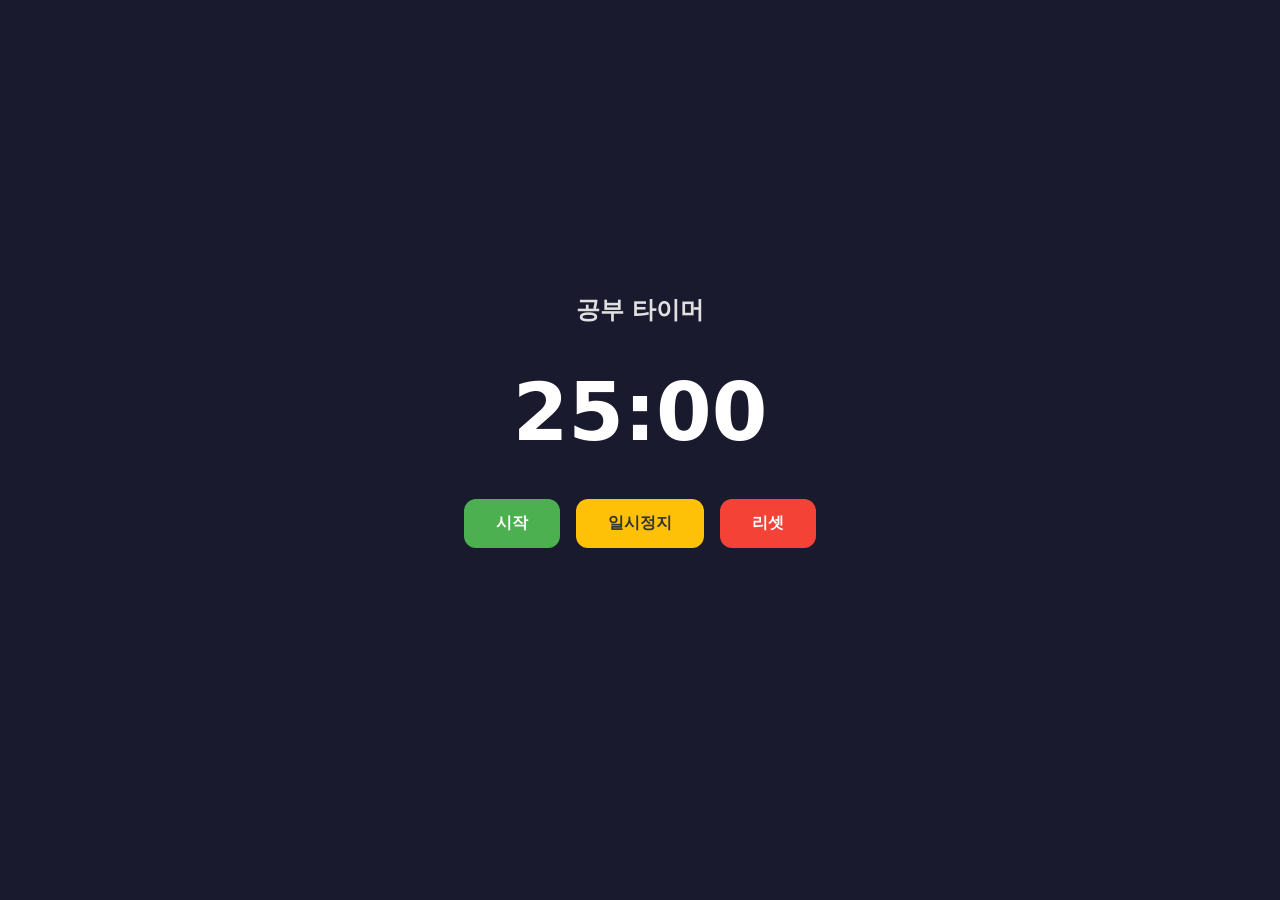
==== study-timer/templates/index.html @ f3a08856 "updated 문서,기초" ====
<!DOCTYPE html>
<html lang="ko">
<head>
<meta charset="UTF-8">
<meta name="viewport" content="width=device-width, initial-scale=1.0">
<title>공부 타이머</title>
<style>
* { margin: 0; padding: 0; box-sizing: border-box; }
body {
    font-family: system-ui, -apple-system, sans-serif;
    background: #1a1a2e;
    color: #ffffff;
    display: flex;
    justify-content: center;
    align-items: center;
    min-height: 100vh;
}
.container {
    text-align: center;
    padding: 40px;
}
h1 {
    font-size: 1.5rem;
    margin-bottom: 40px;
    color: #e0e0e0;
}
.timer-display {
    font-size: 80px;
    font-weight: 700;
    margin-bottom: 40px;
    font-variant-numeric: tabular-nums;
}
.buttons {
    display: flex;
    gap: 16px;
    justify-content: center;
}
.btn {
    padding: 14px 32px;
    border: none;
    border-radius: 12px;
    font-size: 1rem;
    font-weight: 600;
    cursor: pointer;
    transition: opacity 0.2s;
    color: #fff;
    font-family: inherit;
}
.btn:hover { opacity: 0.85; }
.btn-start { background: #4CAF50; }
.btn-pause { background: #FFC107; color: #333; }
.btn-reset { background: #f44336; }
.message {
    margin-top: 30px;
    font-size: 1.2rem;
    min-height: 1.5em;
    color: #FFC107;
}
</style>
</head>
<body>

<div class="container">
    <h1>공부 타이머</h1>
    <div class="timer-display" id="timer">25:00</div>
    <div class="buttons">
        <button class="btn btn-start" id="startBtn" onclick="startTimer()">시작</button>
        <button class="btn btn-pause" id="pauseBtn" onclick="pauseTimer()">일시정지</button>
        <button class="btn btn-reset" onclick="resetTimer()">리셋</button>
    </div>
    <div class="message" id="message"></div>
</div>

<script>
let totalSeconds = 25 * 60;
let remainingSeconds = totalSeconds;
let interval = null;
let running = false;

function updateDisplay() {
    const min = Math.floor(remainingSeconds / 60);
    const sec = remainingSeconds % 60;
    document.getElementById('timer').textContent =
        String(min).padStart(2, '0') + ':' + String(sec).padStart(2, '0');
}

function startTimer() {
    if (running) return;
    running = true;
    document.getElementById('message').textContent = '';
    interval = setInterval(() => {
        remainingSeconds--;
        updateDisplay();
        if (remainingSeconds <= 0) {
            clearInterval(interval);
            running = false;
            document.getElementById('message').textContent = '수고했어! 쉬는 시간!';
        }
    }, 1000);
}

function pauseTimer() {
    clearInterval(interval);
    running = false;
}

function resetTimer() {
    clearInterval(interval);
    running = false;
    remainingSeconds = totalSeconds;
    updateDisplay();
    document.getElementById('message').textContent = '';
}
</script>

</body>
</html>
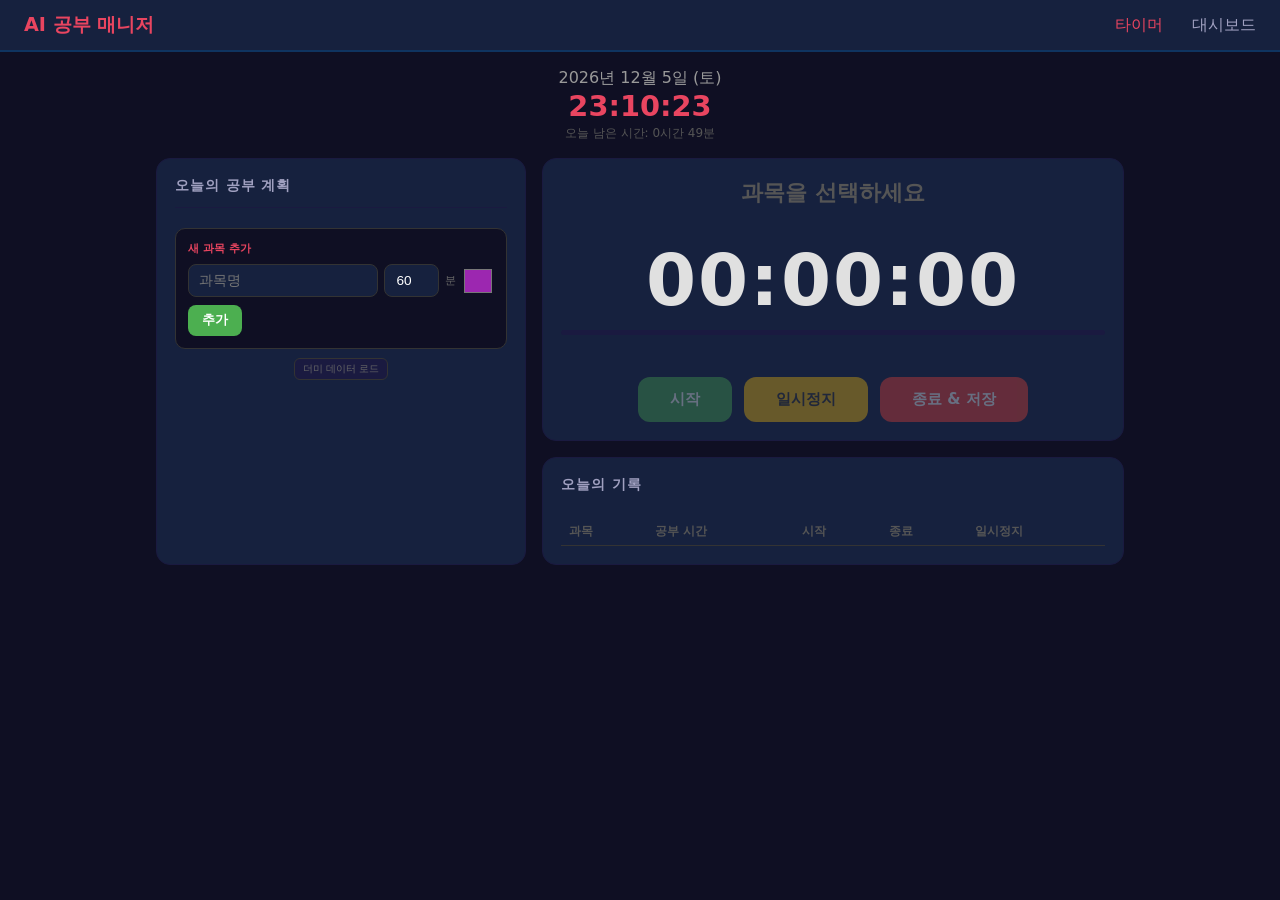
==== commit 15294e08: "updated UI-기초" ====
--- a/study-timer/templates/index.html
+++ b/study-timer/templates/index.html
@@ -3,115 +3,765 @@
 <head>
 <meta charset="UTF-8">
 <meta name="viewport" content="width=device-width, initial-scale=1.0">
-<title>공부 타이머</title>
+<title>AI 공부 매니저 - 타이머</title>
 <style>
 * { margin: 0; padding: 0; box-sizing: border-box; }
 body {
-    font-family: system-ui, -apple-system, sans-serif;
-    background: #1a1a2e;
-    color: #ffffff;
-    display: flex;
-    justify-content: center;
-    align-items: center;
+    font-family: 'Segoe UI', system-ui, -apple-system, sans-serif;
+    background: #0f0f23;
+    color: #e0e0e0;
     min-height: 100vh;
 }
-.container {
-    text-align: center;
-    padding: 40px;
-}
-h1 {
-    font-size: 1.5rem;
-    margin-bottom: 40px;
-    color: #e0e0e0;
-}
+nav {
+    background: #16213e;
+    padding: 12px 24px;
+    display: flex; justify-content: space-between; align-items: center;
+    border-bottom: 2px solid #0f3460;
+}
+nav .logo { font-size: 1.2rem; font-weight: 700; color: #e94560; }
+nav .nav-links a {
+    color: #a0a0c0; text-decoration: none; margin-left: 24px;
+    font-weight: 500; transition: color 0.2s;
+}
+nav .nav-links a:hover, nav .nav-links a.active { color: #e94560; }
+
+.datetime-header {
+    text-align: center; padding: 16px 16px 4px;
+    max-width: 1000px; margin: 0 auto;
+}
+.datetime-header .date { font-size: 1rem; color: #999; }
+.datetime-header .time {
+    font-size: 1.8rem; font-weight: 700; color: #e94560;
+    font-variant-numeric: tabular-nums;
+}
+.datetime-header .remaining { font-size: 0.75rem; color: #555; margin-top: 2px; }
+
+.main {
+    max-width: 1000px; margin: 0 auto;
+    padding: 12px 16px 24px;
+    display: grid;
+    grid-template-columns: 370px 1fr;
+    gap: 16px;
+}
+@media (max-width: 780px) { .main { grid-template-columns: 1fr; } }
+
+.card {
+    background: #16213e; border-radius: 14px;
+    padding: 18px; border: 1px solid #1a1a40;
+}
+.card-header {
+    display: flex; align-items: center; justify-content: space-between;
+    margin-bottom: 12px;
+}
+.card-header h2 {
+    font-size: 0.85rem; color: #a0a0c0;
+    text-transform: uppercase; letter-spacing: 1px;
+}
+.card-header .info {
+    font-size: 0.7rem; color: #666;
+}
+
+/* ── 과목 리스트 ── */
+.plan-list { list-style: none; }
+.plan-item {
+    display: flex; align-items: center; gap: 8px;
+    padding: 10px 12px; margin-bottom: 4px;
+    border-radius: 10px; border: 2px solid transparent;
+    cursor: pointer; transition: all 0.15s;
+}
+.plan-item:hover { background: #1a1a40; }
+.plan-item.selected { border-color: #e94560; background: #1e1535; }
+.plan-item.dragging { opacity: 0.3; }
+.plan-item.drag-over { border-color: #4CAF50; }
+
+.drag-handle {
+    cursor: grab; color: #444; font-size: 0.85rem;
+    user-select: none; flex-shrink: 0;
+}
+.drag-handle:active { cursor: grabbing; }
+.plan-num {
+    font-size: 0.7rem; color: #e94560; font-weight: 700;
+    width: 18px; text-align: center; flex-shrink: 0;
+}
+.plan-dot {
+    width: 10px; height: 10px; border-radius: 50%; flex-shrink: 0;
+}
+.plan-name {
+    flex: 1; font-weight: 500; font-size: 0.95rem;
+    overflow: hidden; text-overflow: ellipsis; white-space: nowrap;
+}
+.plan-minutes {
+    font-size: 0.7rem; color: #888;
+    background: #0f0f23; padding: 2px 7px; border-radius: 6px; flex-shrink: 0;
+}
+.plan-time-range {
+    font-size: 0.65rem; color: #666; flex-shrink: 0;
+    min-width: 80px; text-align: right;
+}
+.plan-time-range .end { color: #e94560; font-weight: 600; }
+.plan-del {
+    background: none; border: none; color: #f44336; cursor: pointer;
+    font-size: 0.9rem; opacity: 0; transition: opacity 0.15s;
+    flex-shrink: 0; padding: 0 2px;
+}
+.plan-item:hover .plan-del { opacity: 0.5; }
+.plan-del:hover { opacity: 1 !important; }
+
+.plan-total {
+    text-align: center; margin-top: 8px; padding-top: 8px;
+    border-top: 1px solid #1a1a40;
+    font-size: 0.75rem; color: #666;
+}
+.plan-total strong { color: #e94560; }
+
+/* ── 입력 폼 (추가 or 편집) ── */
+.input-form {
+    margin-top: 12px; padding: 12px;
+    background: #0f0f23; border-radius: 10px;
+    border: 1px solid #333;
+}
+.input-form .form-label {
+    font-size: 0.7rem; color: #e94560; margin-bottom: 8px;
+    font-weight: 600; text-transform: uppercase;
+}
+.input-form .form-row {
+    display: flex; gap: 6px; align-items: center;
+}
+.input-form input[type="text"] {
+    flex: 1; min-width: 70px;
+    padding: 8px 10px; border-radius: 8px;
+    border: 1px solid #333; background: #16213e; color: #fff;
+    font-size: 0.85rem;
+}
+.input-form input[type="number"] {
+    width: 55px; padding: 8px 6px; border-radius: 8px;
+    border: 1px solid #333; background: #16213e; color: #fff;
+    font-size: 0.85rem; text-align: center;
+}
+.input-form .unit { font-size: 0.7rem; color: #666; }
+.input-form input[type="color"] {
+    width: 32px; height: 32px; border: none; border-radius: 6px;
+    cursor: pointer; background: none;
+}
+.input-form .form-btns {
+    display: flex; gap: 4px; margin-top: 8px;
+}
+.input-form button {
+    padding: 7px 14px; border-radius: 8px; border: none;
+    font-weight: 600; cursor: pointer; font-size: 0.8rem; color: #fff;
+}
+.input-form .primary-btn { background: #4CAF50; }
+.input-form .secondary-btn { background: #555; }
+.input-form .danger-btn { background: #f44336; }
+
+.warning-msg {
+    font-size: 0.72rem; color: #FFC107; margin-top: 6px;
+    line-height: 1.4; padding: 5px 8px;
+    background: #2a2200; border-radius: 6px; border: 1px solid #5a4400;
+}
+
+/* ── 타이머 ── */
+.timer-section { text-align: center; }
+.selected-subject {
+    font-size: 1.4rem; font-weight: 700; min-height: 1.6em;
+}
+.timer-schedule { font-size: 0.8rem; color: #888; margin-bottom: 10px; min-height: 1.2em; }
 .timer-display {
-    font-size: 80px;
-    font-weight: 700;
-    margin-bottom: 40px;
+    font-size: 4.5rem; font-weight: 700;
     font-variant-numeric: tabular-nums;
-}
-.buttons {
-    display: flex;
-    gap: 16px;
-    justify-content: center;
-}
+    margin: 8px 0; letter-spacing: 2px;
+}
+.timer-progress {
+    width: 100%; height: 5px; background: #1a1a40;
+    border-radius: 3px; margin-bottom: 10px; overflow: hidden;
+}
+.timer-progress .bar {
+    height: 100%; background: #4CAF50; border-radius: 3px;
+    transition: width 1s linear; width: 0%;
+}
+.timer-progress .bar.over { background: #f44336; }
+.timer-sub { font-size: 0.8rem; color: #888; margin-bottom: 16px; min-height: 1.2em; }
+.timer-buttons { display: flex; gap: 12px; justify-content: center; }
 .btn {
-    padding: 14px 32px;
-    border: none;
-    border-radius: 12px;
-    font-size: 1rem;
-    font-weight: 600;
-    cursor: pointer;
-    transition: opacity 0.2s;
-    color: #fff;
-    font-family: inherit;
+    padding: 12px 32px; border: none; border-radius: 12px;
+    font-size: 0.95rem; font-weight: 600; cursor: pointer;
+    transition: opacity 0.2s, transform 0.1s;
+    color: #fff; font-family: inherit;
 }
 .btn:hover { opacity: 0.85; }
+.btn:active { transform: scale(0.97); }
 .btn-start { background: #4CAF50; }
 .btn-pause { background: #FFC107; color: #333; }
-.btn-reset { background: #f44336; }
-.message {
-    margin-top: 30px;
-    font-size: 1.2rem;
-    min-height: 1.5em;
-    color: #FFC107;
-}
+.btn-stop { background: #f44336; }
+.btn:disabled { opacity: 0.35; cursor: not-allowed; }
+
+.comment-box {
+    margin-top: 16px; padding: 12px; border-radius: 10px;
+    background: #1a1a40; text-align: left; line-height: 1.5;
+    display: none;
+}
+.comment-box .label { font-size: 0.7rem; color: #e94560; margin-bottom: 4px; }
+.comment-box .text { color: #ccc; font-size: 0.82rem; }
+
+/* ── 오늘 기록 ── */
+.today-log { margin-top: 16px; }
+.today-summary {
+    display: flex; gap: 20px; justify-content: center; margin-bottom: 12px;
+}
+.today-summary .stat { text-align: center; }
+.today-summary .stat .val { font-size: 1.2rem; font-weight: 700; color: #e94560; }
+.today-summary .stat .lbl { font-size: 0.6rem; color: #888; }
+.today-log table { width: 100%; border-collapse: collapse; font-size: 0.75rem; }
+.today-log th { text-align: left; padding: 5px 8px; color: #555; border-bottom: 1px solid #333; }
+.today-log td { padding: 5px 8px; border-bottom: 1px solid #1a1a40; }
+.today-log .empty { color: #444; text-align: center; padding: 14px; }
+.subj-dot {
+    display: inline-block; width: 7px; height: 7px;
+    border-radius: 50%; margin-right: 5px; vertical-align: middle;
+}
+
+.debug-bar { text-align: center; margin-top: 8px; }
+.debug-bar button {
+    font-size: 0.65rem; padding: 3px 8px; border-radius: 6px;
+    border: 1px solid #333; background: #1a1a40; color: #666; cursor: pointer;
+}
+.debug-bar button:hover { color: #e94560; border-color: #e94560; }
+
+.desel-btn {
+    font-size: 0.65rem; padding: 3px 8px; border-radius: 6px;
+    border: 1px solid #e94560; background: none; color: #e94560;
+    cursor: pointer; white-space: nowrap;
+}
+.desel-btn:hover { background: #e94560; color: #fff; }
 </style>
 </head>
 <body>
 
-<div class="container">
-    <h1>공부 타이머</h1>
-    <div class="timer-display" id="timer">25:00</div>
-    <div class="buttons">
-        <button class="btn btn-start" id="startBtn" onclick="startTimer()">시작</button>
-        <button class="btn btn-pause" id="pauseBtn" onclick="pauseTimer()">일시정지</button>
-        <button class="btn btn-reset" onclick="resetTimer()">리셋</button>
+<nav>
+    <div class="logo">AI 공부 매니저</div>
+    <div class="nav-links">
+        <a href="/" class="active">타이머</a>
+        <a href="/dashboard">대시보드</a>
     </div>
-    <div class="message" id="message"></div>
+</nav>
+
+<div class="datetime-header">
+    <div class="date" id="curDate"></div>
+    <div class="time" id="curTime"></div>
+    <div class="remaining" id="curRemain"></div>
 </div>
 
+<div class="main">
+    <!-- 왼쪽: 공부 계획 -->
+    <div class="card">
+        <div class="card-header">
+            <h2>오늘의 공부 계획</h2>
+            <div style="display:flex;gap:6px;align-items:center">
+                <button class="desel-btn" id="deselBtn" onclick="event.stopPropagation();deselect()" style="display:none">선택 해제</button>
+                <span class="info" id="planInfo"></span>
+            </div>
+        </div>
+
+        <ul class="plan-list" id="planList"></ul>
+        <div class="plan-total" id="planTotal"></div>
+
+        <!-- 추가 / 편집 폼 (하나만 보임) -->
+        <div class="input-form" id="inputForm">
+            <div class="form-label" id="formLabel">새 과목 추가</div>
+            <div class="form-row">
+                <input type="text" id="fName" placeholder="과목명">
+                <input type="number" id="fGoal" value="60" min="10" max="480">
+                <span class="unit">분</span>
+                <input type="color" id="fColor" value="#9C27B0">
+            </div>
+            <div class="form-btns" id="formBtns">
+                <button class="primary-btn" id="formAction" onclick="doFormAction()">추가</button>
+            </div>
+            <div class="warning-msg" id="formWarning" style="display:none"></div>
+        </div>
+
+        <div class="debug-bar">
+            <button onclick="loadDummy()">더미 데이터 로드</button>
+        </div>
+    </div>
+
+    <!-- 오른쪽: 타이머 + 기록 -->
+    <div>
+        <div class="card timer-section">
+            <div class="selected-subject" id="selSubject" style="color:#555">과목을 선택하세요</div>
+            <div class="timer-schedule" id="timerSchedule"></div>
+            <div class="timer-display" id="timerDisplay">00:00:00</div>
+            <div class="timer-progress"><div class="bar" id="progressBar"></div></div>
+            <div class="timer-sub" id="timerSub"></div>
+            <div class="timer-buttons">
+                <button class="btn btn-start" id="startBtn" onclick="startTimer()" disabled>시작</button>
+                <button class="btn btn-pause" id="pauseBtn" onclick="pauseTimer()" disabled>일시정지</button>
+                <button class="btn btn-stop" id="stopBtn" onclick="stopTimer()" disabled>종료 & 저장</button>
+            </div>
+            <div class="comment-box" id="commentBox">
+                <div class="label">AI 코멘트</div>
+                <div class="text" id="commentText"></div>
+            </div>
+        </div>
+
+        <div class="card today-log">
+            <div class="card-header"><h2>오늘의 기록</h2></div>
+            <div class="today-summary" id="todaySummary"></div>
+            <table>
+                <thead><tr><th>과목</th><th>공부 시간</th><th>시작</th><th>종료</th><th>일시정지</th></tr></thead>
+                <tbody id="todayBody"></tbody>
+            </table>
+        </div>
+    </div>
+</div>
+
 <script>
-let totalSeconds = 25 * 60;
-let remainingSeconds = totalSeconds;
-let interval = null;
+let subjects = [];
+let selected = null;  // selected subject name
+let formMode = 'add'; // 'add' or 'edit'
+let timerInterval = null;
 let running = false;
-
-function updateDisplay() {
-    const min = Math.floor(remainingSeconds / 60);
-    const sec = remainingSeconds % 60;
-    document.getElementById('timer').textContent =
-        String(min).padStart(2, '0') + ':' + String(sec).padStart(2, '0');
+let elapsed = 0;
+let pauseCount = 0;
+let pauseSec = 0;
+let pauseStart = null;
+let startTime = null;
+let dragSrc = null;
+
+// ── 시계 ──
+function tickClock() {
+    const now = new Date();
+    const days = ['일','월','화','수','목','금','토'];
+    document.getElementById('curDate').textContent =
+        `${now.getFullYear()}년 ${now.getMonth()+1}월 ${now.getDate()}일 (${days[now.getDay()]})`;
+    document.getElementById('curTime').textContent =
+        now.toLocaleTimeString('ko-KR',{hour:'2-digit',minute:'2-digit',second:'2-digit',hour12:false});
+    const mid = new Date(now); mid.setHours(24,0,0,0);
+    const rm = Math.floor((mid-now)/60000);
+    document.getElementById('curRemain').textContent =
+        `오늘 남은 시간: ${Math.floor(rm/60)}시간 ${rm%60}분`;
+}
+tickClock(); setInterval(tickClock, 1000);
+
+// ── 누적 시간 계산 ──
+function calcTimes() {
+    const now = new Date();
+    let cursor = now.getTime();
+    return subjects.map(s => {
+        const st = new Date(cursor);
+        cursor += s.goal_minutes * 60000;
+        const en = new Date(cursor);
+        const mid = new Date(now); mid.setHours(24,0,0,0);
+        return {
+            start: hm(st), end: hm(en),
+            overMidnight: cursor > mid.getTime()
+        };
+    });
+}
+function hm(d) { return d.getHours().toString().padStart(2,'0')+':'+d.getMinutes().toString().padStart(2,'0'); }
+function fmt(sec) {
+    return [Math.floor(sec/3600), Math.floor((sec%3600)/60), sec%60]
+        .map(v=>String(v).padStart(2,'0')).join(':');
+}
+
+// ── 과목 로드 ──
+async function load() {
+    const res = await fetch('/api/subjects');
+    subjects = await res.json();
+    render();
+}
+
+function getColor(name) { return subjects.find(x=>x.name===name)?.color || '#888'; }
+
+// ── 렌더 ──
+function render() {
+    const ul = document.getElementById('planList');
+    ul.innerHTML = '';
+    const times = calcTimes();
+    const total = subjects.reduce((a,s) => a+s.goal_minutes, 0);
+
+    document.getElementById('planInfo').textContent =
+        subjects.length > 0 ? `${subjects.length}과목` : '';
+    document.getElementById('deselBtn').style.display = selected ? 'inline-block' : 'none';
+
+    subjects.forEach((s, i) => {
+        const li = document.createElement('li');
+        li.className = 'plan-item' + (selected === s.name ? ' selected' : '');
+        li.draggable = true;
+        li.dataset.idx = i;
+        li.addEventListener('dragstart', onDS);
+        li.addEventListener('dragover', onDO);
+        li.addEventListener('dragleave', onDL);
+        li.addEventListener('drop', onDD);
+        li.addEventListener('dragend', onDE);
+
+        const t = times[i];
+        li.innerHTML = `
+            <span class="drag-handle" title="순서 변경">&#9776;</span>
+            <span class="plan-num">${i+1}</span>
+            <span class="plan-dot" style="background:${s.color}"></span>
+            <span class="plan-name">${s.name}</span>
+            <span class="plan-minutes">${s.goal_minutes}분</span>
+            <span class="plan-time-range">${t.start}~<span class="end">${t.overMidnight ? '초과' : t.end}</span></span>
+            <button class="plan-del" onclick="event.stopPropagation();delSub('${s.name}')" title="삭제">&times;</button>
+        `;
+        li.onclick = (e) => { e.stopPropagation(); selectSub(s.name); };
+        ul.appendChild(li);
+    });
+
+    if (subjects.length > 0) {
+        const last = times[times.length-1];
+        const h = Math.floor(total/60), m = total%60;
+        document.getElementById('planTotal').innerHTML =
+            `총 <strong>${h}시간${m>0?' '+m+'분':''}</strong> · 종료 <strong>${last.overMidnight?'자정 초과':last.end}</strong>`;
+    } else {
+        document.getElementById('planTotal').innerHTML = '';
+    }
+
+    updateForm();
+    updateTimer();
+}
+
+// ── 선택 ──
+function selectSub(name) {
+    if (running) return;
+    selected = (selected === name) ? null : name;
+    render();
+}
+
+function updateTimer() {
+    if (selected) {
+        const s = subjects.find(x=>x.name===selected);
+        const idx = subjects.indexOf(s);
+        const t = calcTimes()[idx];
+        document.getElementById('selSubject').textContent = selected;
+        document.getElementById('selSubject').style.color = s.color;
+        const goalH = Math.floor(s.goal_minutes/60);
+        const goalM = s.goal_minutes%60;
+        const goalStr = goalH > 0 ? `${goalH}시간${goalM>0?' '+goalM+'분':''}` : `${goalM}분`;
+        document.getElementById('timerSchedule').textContent =
+            `목표: ${goalStr} | 예상 종료: ~${t.overMidnight?'자정초과':t.end}`;
+        document.getElementById('timerSub').textContent = '시작 버튼을 눌러주세요';
+        document.getElementById('startBtn').disabled = false;
+    } else {
+        document.getElementById('selSubject').textContent = '과목을 선택하세요';
+        document.getElementById('selSubject').style.color = '#555';
+        document.getElementById('timerSchedule').textContent = '';
+        document.getElementById('timerSub').textContent = '';
+        document.getElementById('startBtn').disabled = true;
+    }
+}
+
+// ── 폼: 선택 없으면 추가, 선택 있으면 편집 ──
+function updateForm() {
+    const label = document.getElementById('formLabel');
+    const nameEl = document.getElementById('fName');
+    const goalEl = document.getElementById('fGoal');
+    const colorEl = document.getElementById('fColor');
+    const btns = document.getElementById('formBtns');
+    const warn = document.getElementById('formWarning');
+    warn.style.display = 'none';
+
+    if (selected) {
+        formMode = 'edit';
+        const s = subjects.find(x=>x.name===selected);
+        label.textContent = `"${s.name}" 수정`;
+        nameEl.value = s.name;
+        goalEl.value = s.goal_minutes;
+        colorEl.value = s.color;
+        btns.innerHTML = '';
+        checkGoal(s.goal_minutes);
+    } else {
+        formMode = 'add';
+        label.textContent = '새 과목 추가';
+        nameEl.value = '';
+        goalEl.value = '60';
+        colorEl.value = randomColor();
+        btns.innerHTML = `<button class="primary-btn" onclick="doFormAction()">추가</button>`;
+    }
+}
+
+function deselect() {
+    if (running) return;
+    selected = null;
+    render();
+    updateTimer();
+}
+
+function randomColor() {
+    const colors = ['#4CAF50','#2196F3','#FF9800','#9C27B0','#E91E63','#00BCD4','#FF5722','#8BC34A'];
+    return colors[Math.floor(Math.random()*colors.length)];
+}
+
+function checkGoal(val) {
+    const warn = document.getElementById('formWarning');
+    if (val < 60) {
+        warn.textContent = `⚠ ${val}분은 짧습니다. 최소 1시간(60분) 이상 공부해야 효과적입니다.`;
+        warn.style.display = 'block';
+    } else {
+        warn.style.display = 'none';
+    }
+}
+document.getElementById('fGoal').addEventListener('input', function() {
+    checkGoal(+this.value);
+    if (formMode === 'edit') autoSave();
+});
+document.getElementById('fName').addEventListener('input', function() {
+    if (formMode === 'edit') autoSave();
+});
+document.getElementById('fColor').addEventListener('input', function() {
+    if (formMode === 'edit') autoSave();
+});
+
+let saveTimer = null;
+function autoSave() {
+    clearTimeout(saveTimer);
+    saveTimer = setTimeout(async () => {
+        const name = document.getElementById('fName').value.trim();
+        const goal = parseInt(document.getElementById('fGoal').value) || 60;
+        const color = document.getElementById('fColor').value;
+        if (!name || !selected) return;
+        await fetch('/api/subjects/edit', {
+            method:'POST', headers:{'Content-Type':'application/json'},
+            body: JSON.stringify({old_name:selected, name, goal_minutes:goal, color})
+        });
+        const prev = selected;
+        selected = name;
+        const res = await fetch('/api/subjects');
+        subjects = await res.json();
+        const ul = document.getElementById('planList');
+        const times = calcTimes();
+        const total = subjects.reduce((a,s)=>a+s.goal_minutes,0);
+        ul.innerHTML = '';
+        subjects.forEach((s,i) => {
+            const li = document.createElement('li');
+            li.className = 'plan-item' + (selected===s.name?' selected':'');
+            li.draggable = true; li.dataset.idx = i;
+            li.addEventListener('dragstart',onDS); li.addEventListener('dragover',onDO);
+            li.addEventListener('dragleave',onDL); li.addEventListener('drop',onDD); li.addEventListener('dragend',onDE);
+            const t = times[i];
+            li.innerHTML = `
+                <span class="drag-handle" title="순서 변경">&#9776;</span>
+                <span class="plan-num">${i+1}</span>
+                <span class="plan-dot" style="background:${s.color}"></span>
+                <span class="plan-name">${s.name}</span>
+                <span class="plan-minutes">${s.goal_minutes}분</span>
+                <span class="plan-time-range">${t.start}~<span class="end">${t.overMidnight?'초과':t.end}</span></span>
+                <button class="plan-del" onclick="event.stopPropagation();delSub('${s.name}')" title="삭제">&times;</button>
+            `;
+            li.onclick = (e) => { e.stopPropagation(); selectSub(s.name); };
+            ul.appendChild(li);
+        });
+        if (subjects.length > 0) {
+            const last = times[times.length-1];
+            const h=Math.floor(total/60), m=total%60;
+            document.getElementById('planTotal').innerHTML =
+                `총 <strong>${h}시간${m>0?' '+m+'분':''}</strong> · 종료 <strong>${last.overMidnight?'자정 초과':last.end}</strong>`;
+        }
+        updateTimer();
+    }, 400);
+}
+
+async function doFormAction() {
+    const name = document.getElementById('fName').value.trim();
+    const goal = parseInt(document.getElementById('fGoal').value) || 60;
+    const color = document.getElementById('fColor').value;
+    if (!name) { document.getElementById('fName').focus(); return; }
+
+    if (goal < 60) {
+        if (!confirm(`목표가 ${goal}분입니다.\n최소 1시간 이상 권장합니다. 그래도 진행할까요?`)) return;
+    }
+
+    if (formMode === 'add') {
+        const res = await fetch('/api/subjects/add', {
+            method:'POST', headers:{'Content-Type':'application/json'},
+            body: JSON.stringify({name, goal_minutes:goal, color})
+        });
+        const d = await res.json();
+        if (d.error) { alert(d.error); return; }
+    } else {
+        await fetch('/api/subjects/edit', {
+            method:'POST', headers:{'Content-Type':'application/json'},
+            body: JSON.stringify({old_name:selected, name, goal_minutes:goal, color})
+        });
+        selected = name;
+    }
+    load();
+}
+
+document.getElementById('fName').addEventListener('keydown', e => { if (e.key==='Enter') doFormAction(); });
+
+async function delSub(name) {
+    if (running && selected === name) return;
+    if (!confirm(`"${name}" 삭제할까요?`)) return;
+    await fetch('/api/subjects/delete', {
+        method:'POST', headers:{'Content-Type':'application/json'},
+        body: JSON.stringify({name})
+    });
+    if (selected === name) selected = null;
+    load();
+    updateTimer();
+}
+
+// ── 드래그 ──
+function onDS(e) { dragSrc=+e.currentTarget.dataset.idx; e.currentTarget.classList.add('dragging'); e.dataTransfer.effectAllowed='move'; }
+function onDO(e) { e.preventDefault(); e.currentTarget.classList.add('drag-over'); }
+function onDL(e) { e.currentTarget.classList.remove('drag-over'); }
+function onDD(e) {
+    e.preventDefault(); e.currentTarget.classList.remove('drag-over');
+    const to=+e.currentTarget.dataset.idx;
+    if(dragSrc===null||dragSrc===to) return;
+    const item=subjects.splice(dragSrc,1)[0];
+    subjects.splice(to,0,item);
+    render();
+    fetch('/api/subjects/reorder',{method:'POST',headers:{'Content-Type':'application/json'},body:JSON.stringify({order:subjects.map(s=>s.name)})});
+}
+function onDE(e) { e.currentTarget.classList.remove('dragging'); dragSrc=null; document.querySelectorAll('.drag-over').forEach(el=>el.classList.remove('drag-over')); }
+
+// ── 타이머 ──
+function tick() {
+    elapsed++;
+    document.getElementById('timerDisplay').textContent = fmt(elapsed);
+    const s = subjects.find(x=>x.name===selected);
+    if (s) {
+        const gs = s.goal_minutes*60;
+        const pct = Math.min((elapsed/gs)*100, 100);
+        const bar = document.getElementById('progressBar');
+        bar.style.width = pct+'%';
+        if (elapsed >= gs) {
+            bar.classList.add('over'); bar.style.width='100%';
+            document.getElementById('timerSub').textContent = `목표 달성! +${fmt(elapsed-gs)} 초과 진행 중`;
+        } else {
+            bar.classList.remove('over');
+            document.getElementById('timerSub').textContent = `남은: ${fmt(gs-elapsed)}`;
+        }
+    }
 }
 
 function startTimer() {
-    if (running) return;
+    if (running || !selected) return;
     running = true;
-    document.getElementById('message').textContent = '';
-    interval = setInterval(() => {
-        remainingSeconds--;
-        updateDisplay();
-        if (remainingSeconds <= 0) {
-            clearInterval(interval);
-            running = false;
-            document.getElementById('message').textContent = '수고했어! 쉬는 시간!';
+    if (!startTime) startTime = new Date().toISOString();
+    document.getElementById('startBtn').disabled = true;
+    document.getElementById('pauseBtn').disabled = false;
+    document.getElementById('stopBtn').disabled = false;
+    document.getElementById('commentBox').style.display = 'none';
+    if (pauseStart) { pauseSec += Math.floor((Date.now()-pauseStart)/1000); pauseStart=null; }
+    timerInterval = setInterval(tick, 1000);
+}
+
+function pauseTimer() {
+    if (!running) return;
+    clearInterval(timerInterval); timerInterval=null;
+    running = false;
+    pauseCount++;
+    pauseStart = Date.now();
+    document.getElementById('startBtn').disabled = false;
+    document.getElementById('pauseBtn').disabled = true;
+    document.getElementById('timerSub').textContent = `일시정지 중 (${pauseCount}회)`;
+}
+
+async function stopTimer() {
+    clearInterval(timerInterval); timerInterval=null;
+    running = false;
+    if (pauseStart) { pauseSec += Math.floor((Date.now()-pauseStart)/1000); pauseStart=null; }
+    const endTime = new Date().toISOString();
+
+    if (elapsed > 0 && selected) {
+        const res = await fetch('/api/sessions/save', {
+            method:'POST', headers:{'Content-Type':'application/json'},
+            body: JSON.stringify({
+                subject:selected, start_time:startTime, end_time:endTime,
+                duration_seconds:elapsed, pause_count:pauseCount, pause_seconds:pauseSec
+            })
+        });
+        const d = await res.json();
+        if (d.comment) {
+            document.getElementById('commentText').textContent = d.comment;
+            document.getElementById('commentBox').style.display = 'block';
         }
-    }, 1000);
-}
-
-function pauseTimer() {
-    clearInterval(interval);
-    running = false;
-}
-
-function resetTimer() {
-    clearInterval(interval);
-    running = false;
-    remainingSeconds = totalSeconds;
-    updateDisplay();
-    document.getElementById('message').textContent = '';
-}
+        loadSessions();
+    }
+
+    elapsed=0; pauseCount=0; pauseSec=0; startTime=null;
+    document.getElementById('timerDisplay').textContent = '00:00:00';
+    document.getElementById('startBtn').disabled = !selected;
+    document.getElementById('pauseBtn').disabled = true;
+    document.getElementById('stopBtn').disabled = true;
+    document.getElementById('timerSub').textContent = selected ? '시작 버튼을 눌러주세요' : '';
+    document.getElementById('progressBar').style.width = '0%';
+    document.getElementById('progressBar').classList.remove('over');
+}
+
+// ── 오늘 기록 ──
+async function loadSessions() {
+    const res = await fetch('/api/sessions/today');
+    const sessions = await res.json();
+    const tbody = document.getElementById('todayBody');
+    if (!sessions.length) {
+        tbody.innerHTML = '<tr><td colspan="5" class="empty">아직 기록이 없어요</td></tr>';
+        document.getElementById('todaySummary').innerHTML = '';
+        return;
+    }
+    tbody.innerHTML = sessions.map(s => {
+        const st = s.start_time ? new Date(s.start_time).toLocaleTimeString('ko-KR',{hour:'2-digit',minute:'2-digit'}) : '-';
+        const et = s.end_time ? new Date(s.end_time).toLocaleTimeString('ko-KR',{hour:'2-digit',minute:'2-digit'}) : '-';
+        return `<tr>
+            <td><span class="subj-dot" style="background:${getColor(s.subject)}"></span>${s.subject}</td>
+            <td>${fmt(s.duration_seconds)}</td><td>${st}</td><td>${et}</td><td>${s.pause_count}회</td>
+        </tr>`;
+    }).join('');
+    const tot = sessions.reduce((a,s)=>a+s.duration_seconds,0);
+    document.getElementById('todaySummary').innerHTML = `
+        <div class="stat"><div class="val">${sessions.length}</div><div class="lbl">세션</div></div>
+        <div class="stat"><div class="val">${Math.floor(tot/3600)}h ${Math.floor((tot%3600)/60)}m</div><div class="lbl">총 공부</div></div>
+        <div class="stat"><div class="val">${sessions.reduce((a,s)=>a+s.pause_count,0)}</div><div class="lbl">일시정지</div></div>
+    `;
+}
+
+// ── 더미 데이터 ──
+async function loadDummy() {
+    const dummy = [
+        {name:'수학', goal_minutes:60, color:'#4CAF50'},
+        {name:'영어', goal_minutes:50, color:'#2196F3'},
+        {name:'국어', goal_minutes:30, color:'#FF9800'},
+        {name:'과학', goal_minutes:45, color:'#9C27B0'},
+    ];
+    for (const d of dummy) {
+        await fetch('/api/subjects/add', {
+            method:'POST', headers:{'Content-Type':'application/json'},
+            body: JSON.stringify(d)
+        });
+    }
+    const now = new Date();
+    const sessions = [
+        {subject:'수학', duration_seconds:3720, pause_count:1, pause_seconds:120,
+         start_time:new Date(now-7200000).toISOString(), end_time:new Date(now-3480000).toISOString()},
+        {subject:'영어', duration_seconds:1800, pause_count:0, pause_seconds:0,
+         start_time:new Date(now-3000000).toISOString(), end_time:new Date(now-1200000).toISOString()},
+    ];
+    for (const s of sessions) {
+        await fetch('/api/sessions/save', {
+            method:'POST', headers:{'Content-Type':'application/json'},
+            body: JSON.stringify(s)
+        });
+    }
+    load(); loadSessions();
+}
+
+// ── 외부 클릭 시 선택 해제 ──
+document.addEventListener('click', function(e) {
+    if (running || !selected) return;
+    const card = e.target.closest('.card');
+    const leftCard = document.getElementById('planList').closest('.card');
+    if (card === leftCard) return;
+    if (e.target.closest('.timer-buttons')) return;
+    selected = null;
+    render();
+});
+
+// ── 초기화 ──
+load(); loadSessions();
 </script>
-
 </body>
 </html>
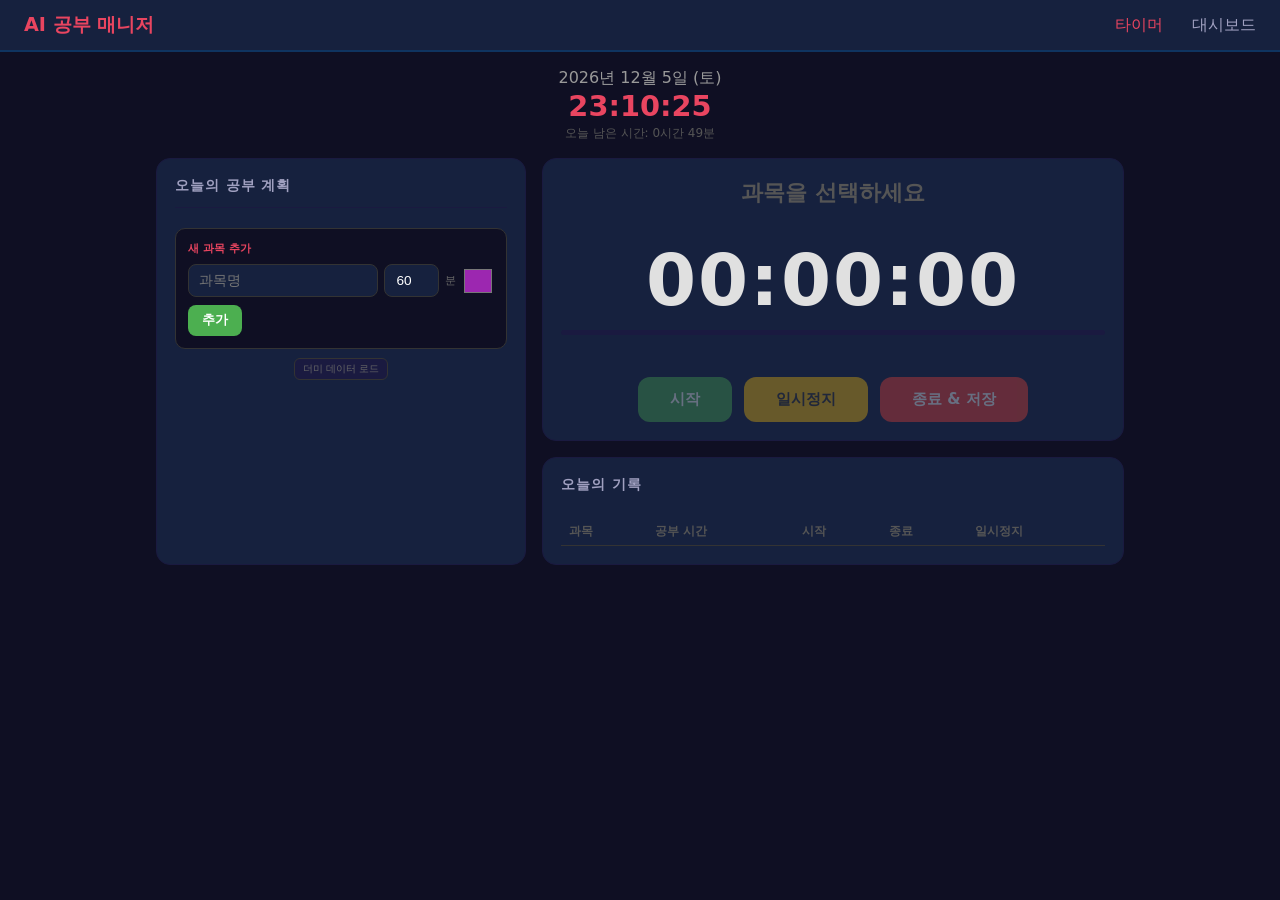
==== commit 200e244c: "updated 문서 및 웹캠 적용" ====
--- a/study-timer/templates/index.html
+++ b/study-timer/templates/index.html
@@ -233,6 +233,101 @@
     cursor: pointer; white-space: nowrap;
 }
 .desel-btn:hover { background: #e94560; color: #fff; }
+
+/* ── 모니터링 패널 ── */
+.monitor-panel { display: none; margin-top: 16px; }
+.monitor-panel.active { display: block; }
+.monitor-grid {
+    display: grid;
+    grid-template-columns: 1fr 1fr;
+    gap: 12px;
+}
+.webcam-box {
+    position: relative;
+    background: #0a0a1a;
+    border-radius: 10px;
+    overflow: hidden;
+    aspect-ratio: 4/3;
+}
+#webcamVideo {
+    width: 100%; height: 100%;
+    object-fit: cover;
+    transform: scaleX(-1);
+    display: block;
+}
+#overlayCanvas {
+    position: absolute;
+    top: 0; left: 0;
+    width: 100%; height: 100%;
+    transform: scaleX(-1);
+    pointer-events: none;
+}
+.webcam-badge {
+    position: absolute;
+    top: 8px; left: 8px;
+    font-size: 0.65rem;
+    padding: 3px 10px;
+    border-radius: 20px;
+    font-weight: 600;
+    z-index: 2;
+    transform: scaleX(-1);
+}
+.webcam-badge.ok { background: #1b5e20; color: #81c784; }
+.webcam-badge.warn { background: #e65100; color: #ffcc80; }
+.webcam-badge.away { background: #b71c1c; color: #ef9a9a; }
+.motion-meter {
+    display: flex; align-items: center; gap: 6px;
+    font-size: 0.65rem; color: #666; margin-top: 6px;
+}
+.motion-track {
+    flex: 1; height: 4px; background: #1a1a40; border-radius: 2px; overflow: hidden;
+}
+.motion-track .fill { height: 100%; background: #4CAF50; border-radius: 2px; transition: width 0.3s; }
+
+.distraction-panel { display: flex; flex-direction: column; }
+.distraction-total-box {
+    text-align: center; margin-bottom: 8px;
+    padding: 8px; background: #0f0f23; border-radius: 8px;
+}
+.distraction-total-box .big { font-size: 1.5rem; font-weight: 700; color: #f44336; }
+.distraction-total-box .lbl { font-size: 0.65rem; color: #888; }
+
+.dist-bar-row {
+    display: flex; align-items: center; gap: 6px; margin-bottom: 6px;
+}
+.dist-bar-label { width: 70px; font-size: 0.7rem; color: #aaa; text-align: right; flex-shrink: 0; }
+.dist-bar-track {
+    flex: 1; height: 22px; background: #0f0f23;
+    border-radius: 5px; overflow: hidden;
+}
+.dist-bar-fill {
+    height: 100%; border-radius: 5px;
+    transition: width 0.5s ease;
+    display: flex; align-items: center;
+    padding-left: 6px;
+    font-size: 0.6rem; font-weight: 600; color: #fff;
+}
+.dist-bar-val { font-size: 0.65rem; color: #888; width: 36px; flex-shrink: 0; }
+
+.tag-buttons {
+    display: grid; grid-template-columns: 1fr 1fr; gap: 5px; margin-top: 8px;
+}
+.tag-btn {
+    padding: 7px 6px; border: 2px solid #333; border-radius: 8px;
+    background: #0f0f23; color: #ccc; font-size: 0.72rem;
+    font-weight: 600; cursor: pointer; transition: all 0.15s;
+    font-family: inherit; text-align: center;
+}
+.tag-btn:hover { border-color: #e94560; color: #e94560; }
+.tag-btn.active { border-color: #f44336; background: #2a1010; color: #f44336; }
+.tag-btn .icon { font-size: 1rem; display: block; margin-bottom: 1px; }
+
+.monitor-log {
+    margin-top: 8px; max-height: 100px; overflow-y: auto;
+    font-size: 0.6rem; color: #666;
+}
+.monitor-log .entry { padding: 2px 0; border-bottom: 1px solid #1a1a40; }
+.monitor-log .entry .t { color: #e94560; margin-right: 4px; }
 </style>
 </head>
 <body>
@@ -304,13 +399,65 @@
             </div>
         </div>
 
-        <div class="card today-log">
+        <div class="card today-log" id="todayLogCard">
             <div class="card-header"><h2>오늘의 기록</h2></div>
             <div class="today-summary" id="todaySummary"></div>
             <table>
                 <thead><tr><th>과목</th><th>공부 시간</th><th>시작</th><th>종료</th><th>일시정지</th></tr></thead>
                 <tbody id="todayBody"></tbody>
             </table>
+        </div>
+
+        <!-- 모니터링 패널 (시작 시 today-log 대신 표시) -->
+        <div class="card monitor-panel" id="monitorPanel">
+            <div class="card-header"><h2>웹캠 모니터링</h2></div>
+            <div class="monitor-grid">
+                <div>
+                    <div class="webcam-box">
+                        <video id="webcamVideo" autoplay playsinline muted></video>
+                        <canvas id="overlayCanvas"></canvas>
+                        <div class="webcam-badge ok" id="webcamBadge">집중 중</div>
+                    </div>
+                    <div class="motion-meter">
+                        <span>움직임</span>
+                        <div class="motion-track"><div class="fill" id="motionFill" style="width:0%"></div></div>
+                        <span id="motionVal">0%</span>
+                    </div>
+                </div>
+                <div class="distraction-panel">
+                    <div class="distraction-total-box">
+                        <div class="big" id="totalDistraction">0:00</div>
+                        <div class="lbl">총 딴짓 시간</div>
+                    </div>
+                    <div class="dist-bar-row">
+                        <div class="dist-bar-label">📱 핸드폰</div>
+                        <div class="dist-bar-track"><div class="dist-bar-fill" id="bar-phone" style="width:0%;background:#e91e63"></div></div>
+                        <div class="dist-bar-val" id="val-phone">0:00</div>
+                    </div>
+                    <div class="dist-bar-row">
+                        <div class="dist-bar-label">😶 멍때림</div>
+                        <div class="dist-bar-track"><div class="dist-bar-fill" id="bar-spacing" style="width:0%;background:#ff9800"></div></div>
+                        <div class="dist-bar-val" id="val-spacing">0:00</div>
+                    </div>
+                    <div class="dist-bar-row">
+                        <div class="dist-bar-label">🚶 자리비움</div>
+                        <div class="dist-bar-track"><div class="dist-bar-fill" id="bar-away" style="width:0%;background:#2196f3"></div></div>
+                        <div class="dist-bar-val" id="val-away">0:00</div>
+                    </div>
+                    <div class="dist-bar-row">
+                        <div class="dist-bar-label">😴 졸음/기타</div>
+                        <div class="dist-bar-track"><div class="dist-bar-fill" id="bar-drowsy" style="width:0%;background:#9c27b0"></div></div>
+                        <div class="dist-bar-val" id="val-drowsy">0:00</div>
+                    </div>
+                    <div class="tag-buttons">
+                        <button class="tag-btn" data-tag="phone" onclick="tagDistraction('phone')"><span class="icon">📱</span>핸드폰</button>
+                        <button class="tag-btn" data-tag="spacing" onclick="tagDistraction('spacing')"><span class="icon">😶</span>멍때림</button>
+                        <button class="tag-btn" data-tag="away" onclick="tagDistraction('away')"><span class="icon">🚶</span>자리 비움</button>
+                        <button class="tag-btn" data-tag="drowsy" onclick="tagDistraction('drowsy')"><span class="icon">😴</span>졸음/기타</button>
+                    </div>
+                </div>
+            </div>
+            <div class="monitor-log" id="monitorLog"></div>
         </div>
     </div>
 </div>
@@ -641,13 +788,16 @@
 function startTimer() {
     if (running || !selected) return;
     running = true;
-    if (!startTime) startTime = new Date().toISOString();
+    if (!startTime) {
+        startTime = new Date().toISOString();
+        showMonitor();
+    }
     document.getElementById('startBtn').disabled = true;
     document.getElementById('pauseBtn').disabled = false;
     document.getElementById('stopBtn').disabled = false;
     document.getElementById('commentBox').style.display = 'none';
     if (pauseStart) { pauseSec += Math.floor((Date.now()-pauseStart)/1000); pauseStart=null; }
-    timerInterval = setInterval(tick, 1000);
+    timerInterval = setInterval(function(){ tick(); tickDistraction(); }, 1000);
 }
 
 function pauseTimer() {
@@ -667,12 +817,14 @@
     if (pauseStart) { pauseSec += Math.floor((Date.now()-pauseStart)/1000); pauseStart=null; }
     const endTime = new Date().toISOString();
 
+    const totalDist = cvDistractions.phone+cvDistractions.spacing+cvDistractions.away+cvDistractions.drowsy;
     if (elapsed > 0 && selected) {
         const res = await fetch('/api/sessions/save', {
             method:'POST', headers:{'Content-Type':'application/json'},
             body: JSON.stringify({
                 subject:selected, start_time:startTime, end_time:endTime,
-                duration_seconds:elapsed, pause_count:pauseCount, pause_seconds:pauseSec
+                duration_seconds:elapsed, pause_count:pauseCount, pause_seconds:pauseSec,
+                distractions:cvDistractions, distraction_seconds:totalDist
             })
         });
         const d = await res.json();
@@ -683,6 +835,7 @@
         loadSessions();
     }
 
+    hideMonitor();
     elapsed=0; pauseCount=0; pauseSec=0; startTime=null;
     document.getElementById('timerDisplay').textContent = '00:00:00';
     document.getElementById('startBtn').disabled = !selected;
@@ -760,6 +913,184 @@
     render();
 });
 
+// ── 모니터링 ──
+let cvVideo, cvCanvas, cvCtx;
+let prevFrame = null, refFrame = null, cvFrameCount = 0;
+let motionLevel = 0, noMotionCount = 0, noPresenceCount = 0;
+let cvDistractions = { phone: 0, spacing: 0, away: 0, drowsy: 0 };
+let currentTag = null;
+let cvLogs = [];
+let cvAnimId = null;
+const MOTION_TH = 15, PRESENCE_TH = 5, NO_MOTION_LIM = 100, NO_PRESENCE_LIM = 50;
+
+function showMonitor() {
+    document.getElementById('todayLogCard').style.display = 'none';
+    const mp = document.getElementById('monitorPanel');
+    mp.style.display = 'block';
+    mp.classList.add('active');
+    initWebcam();
+}
+function hideMonitor() {
+    document.getElementById('todayLogCard').style.display = '';
+    const mp = document.getElementById('monitorPanel');
+    mp.style.display = 'none';
+    mp.classList.remove('active');
+    stopWebcam();
+}
+function fmtShort(sec) { const m=Math.floor(sec/60),s=sec%60; return m+':'+String(s).padStart(2,'0'); }
+
+async function initWebcam() {
+    cvVideo = document.getElementById('webcamVideo');
+    cvCanvas = document.getElementById('overlayCanvas');
+    cvCtx = cvCanvas.getContext('2d', { willReadFrequently: true });
+    prevFrame = null; refFrame = null; cvFrameCount = 0;
+    noMotionCount = 0; noPresenceCount = 0;
+    cvDistractions = { phone:0, spacing:0, away:0, drowsy:0 };
+    currentTag = null; cvLogs = [];
+    document.querySelectorAll('.tag-btn').forEach(b=>b.classList.remove('active'));
+    updateDistChart();
+    try {
+        const stream = await navigator.mediaDevices.getUserMedia({ video:{width:640,height:480,facingMode:'user'} });
+        cvVideo.srcObject = stream;
+        cvVideo.addEventListener('loadeddata', function onLoad() {
+            cvCanvas.width = cvVideo.videoWidth;
+            cvCanvas.height = cvVideo.videoHeight;
+            addCvLog('웹캠 연결 완료');
+            cvAnimId = requestAnimationFrame(processFrame);
+            cvVideo.removeEventListener('loadeddata', onLoad);
+        });
+    } catch(e) {
+        addCvLog('웹캠 연결 실패: '+e.message);
+        document.getElementById('webcamBadge').textContent = '웹캠 없음';
+        document.getElementById('webcamBadge').className = 'webcam-badge away';
+    }
+}
+function stopWebcam() {
+    if (cvAnimId) { cancelAnimationFrame(cvAnimId); cvAnimId = null; }
+    if (cvVideo && cvVideo.srcObject) {
+        cvVideo.srcObject.getTracks().forEach(t=>t.stop());
+        cvVideo.srcObject = null;
+    }
+    prevFrame = null; refFrame = null;
+}
+
+function processFrame() {
+    if (!cvVideo || cvVideo.paused || cvVideo.ended) { cvAnimId=requestAnimationFrame(processFrame); return; }
+    const w=cvCanvas.width, h=cvCanvas.height;
+    cvCtx.drawImage(cvVideo,0,0,w,h);
+    const frame = cvCtx.getImageData(0,0,w,h);
+    cvFrameCount++;
+    if (cvFrameCount===30) { refFrame=new Uint8Array(frame.data); addCvLog('기준 프레임 저장'); }
+
+    if (prevFrame && cvFrameCount>10) {
+        let diff=0, presDiff=0;
+        const d=frame.data, step=8, total=(d.length/4)/step;
+        for (let i=0;i<d.length;i+=step*4) {
+            const avg=(Math.abs(d[i]-prevFrame[i])+Math.abs(d[i+1]-prevFrame[i+1])+Math.abs(d[i+2]-prevFrame[i+2]))/3;
+            if(avg>MOTION_TH) diff++;
+        }
+        if (refFrame) {
+            for (let i=0;i<d.length;i+=step*4) {
+                const avg=(Math.abs(d[i]-refFrame[i])+Math.abs(d[i+1]-refFrame[i+1])+Math.abs(d[i+2]-refFrame[i+2]))/3;
+                if(avg>25) presDiff++;
+            }
+        }
+        motionLevel = (diff/total)*100;
+        const presLevel = refFrame ? (presDiff/total)*100 : 50;
+        document.getElementById('motionFill').style.width = Math.min(motionLevel*5,100)+'%';
+        document.getElementById('motionVal').textContent = motionLevel.toFixed(1)+'%';
+
+        const badge = document.getElementById('webcamBadge');
+        if (presLevel < PRESENCE_TH && refFrame) {
+            noPresenceCount++;
+            if (noPresenceCount>NO_PRESENCE_LIM && !currentTag) {
+                tagDistraction('away');
+                badge.textContent='자리 비움 감지'; badge.className='webcam-badge away';
+            }
+        } else {
+            if (currentTag==='away' && noPresenceCount>NO_PRESENCE_LIM) tagDistraction('away');
+            noPresenceCount=0;
+            if (motionLevel<0.3) {
+                noMotionCount++;
+                if (noMotionCount>NO_MOTION_LIM && !currentTag) {
+                    tagDistraction('spacing');
+                    badge.textContent='멍때림 감지'; badge.className='webcam-badge warn';
+                }
+            } else {
+                if (currentTag==='spacing' && noMotionCount>NO_MOTION_LIM) tagDistraction('spacing');
+                noMotionCount=0;
+                if (!currentTag) { badge.textContent='집중 중'; badge.className='webcam-badge ok'; }
+            }
+        }
+        drawOverlay(w,h);
+    }
+    prevFrame = new Uint8Array(frame.data);
+    cvAnimId = requestAnimationFrame(processFrame);
+}
+
+function drawOverlay(w,h) {
+    cvCtx.clearRect(0,0,w,h);
+    cvCtx.strokeStyle = currentTag ? 'rgba(244,67,54,0.6)' : 'rgba(76,175,80,0.4)';
+    cvCtx.lineWidth = 2;
+    cvCtx.setLineDash([8,4]);
+    const cx=w/2, headY=h*0.22, headR=h*0.12;
+    cvCtx.beginPath();
+    cvCtx.ellipse(cx,headY,headR*0.85,headR,0,0,Math.PI*2);
+    cvCtx.stroke();
+    cvCtx.beginPath();
+    cvCtx.moveTo(cx-w*0.25,h*0.55);
+    cvCtx.quadraticCurveTo(cx-w*0.15,h*0.32,cx,h*0.35);
+    cvCtx.quadraticCurveTo(cx+w*0.15,h*0.32,cx+w*0.25,h*0.55);
+    cvCtx.stroke();
+    cvCtx.setLineDash([]);
+    if (currentTag) { cvCtx.fillStyle='rgba(244,67,54,0.12)'; cvCtx.fillRect(0,0,w,h); }
+}
+
+function tagDistraction(tag) {
+    const btns = document.querySelectorAll('.tag-btn');
+    if (currentTag===tag) {
+        currentTag=null;
+        btns.forEach(b=>b.classList.remove('active'));
+        const badge=document.getElementById('webcamBadge');
+        badge.textContent='집중 중'; badge.className='webcam-badge ok';
+        addCvLog(getTagName(tag)+' 종료');
+        return;
+    }
+    if (currentTag) {
+        btns.forEach(b=>b.classList.remove('active'));
+        addCvLog(getTagName(currentTag)+' 종료');
+    }
+    currentTag=tag;
+    btns.forEach(b=>b.classList.toggle('active',b.dataset.tag===tag));
+    addCvLog(getTagName(tag)+' 시작');
+}
+function getTagName(t) { return {phone:'📱 핸드폰',spacing:'😶 멍때림',away:'🚶 자리비움',drowsy:'😴 졸음/기타'}[t]||t; }
+
+function tickDistraction() {
+    if (currentTag && running) {
+        cvDistractions[currentTag]++;
+        updateDistChart();
+    }
+}
+function updateDistChart() {
+    const tot = cvDistractions.phone+cvDistractions.spacing+cvDistractions.away+cvDistractions.drowsy;
+    document.getElementById('totalDistraction').textContent = fmtShort(tot);
+    const mx = Math.max(tot,60);
+    ['phone','spacing','away','drowsy'].forEach(k=>{
+        const pct = tot>0?(cvDistractions[k]/mx)*100:0;
+        document.getElementById('bar-'+k).style.width = Math.max(pct,0)+'%';
+        document.getElementById('val-'+k).textContent = fmtShort(cvDistractions[k]);
+    });
+}
+
+function addCvLog(msg) {
+    const now=new Date();
+    const t=now.toLocaleTimeString('ko-KR',{hour:'2-digit',minute:'2-digit',second:'2-digit'});
+    cvLogs.unshift({time:t,msg});
+    const el=document.getElementById('monitorLog');
+    el.innerHTML=cvLogs.slice(0,15).map(l=>`<div class="entry"><span class="t">${l.time}</span>${l.msg}</div>`).join('');
+}
+
 // ── 초기화 ──
 load(); loadSessions();
 </script>
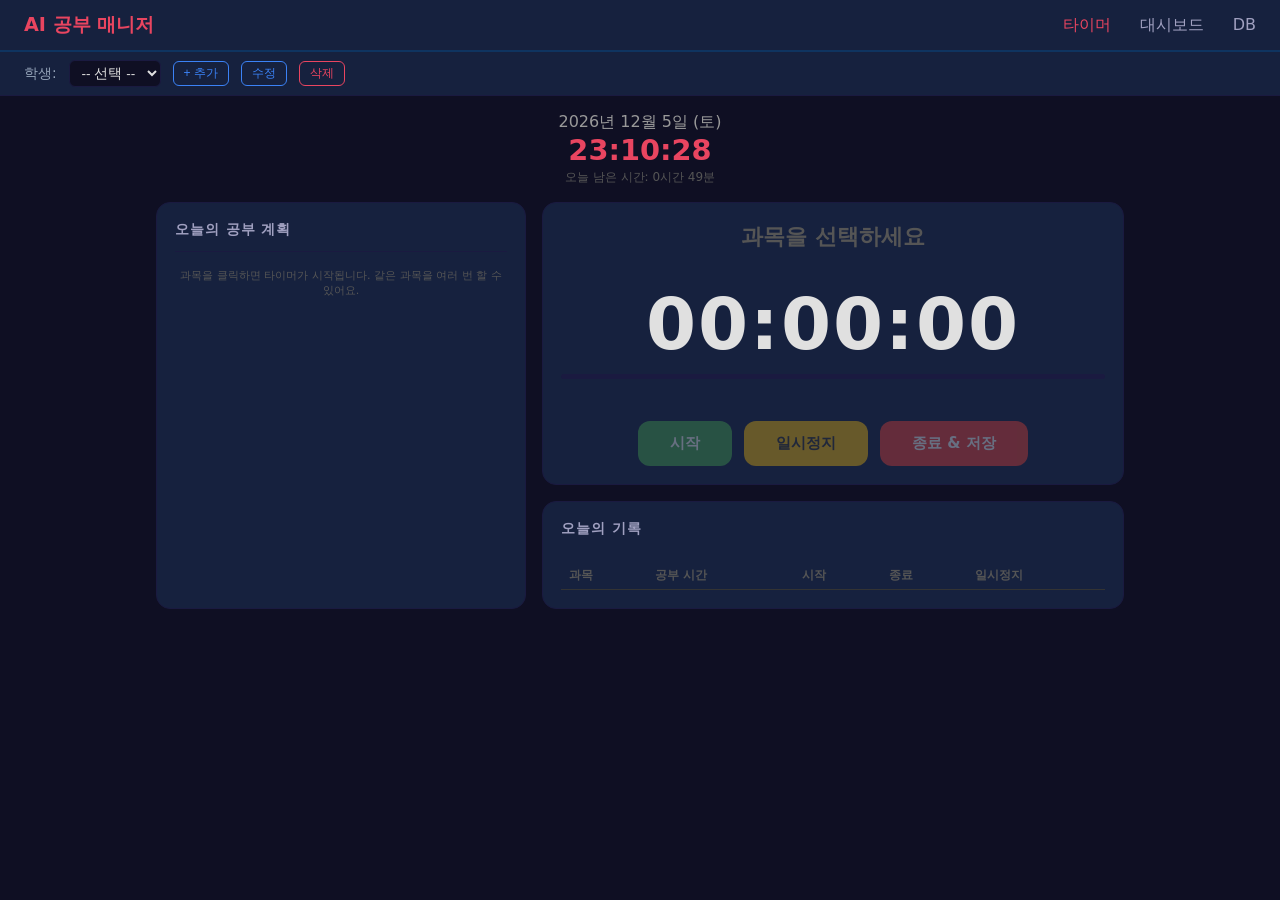
==== commit efd8c456: "updated study timer" ====
--- a/study-timer/templates/index.html
+++ b/study-timer/templates/index.html
@@ -107,6 +107,43 @@
 .plan-item:hover .plan-del { opacity: 0.5; }
 .plan-del:hover { opacity: 1 !important; }
 
+.plan-item.done, .plan-item.skipped { opacity: 0.6; }
+.plan-item.done .plan-name {
+    text-decoration: line-through;
+    text-decoration-color: #4CAF50;
+    text-decoration-thickness: 2px;
+    color: #888;
+}
+.plan-item.skipped .plan-name {
+    text-decoration: line-through;
+    text-decoration-color: #FFC107;
+    text-decoration-thickness: 2px;
+    color: #666;
+}
+.plan-item.done .plan-minutes,
+.plan-item.skipped .plan-minutes { color: #555; }
+.plan-item.done .plan-time-range,
+.plan-item.skipped .plan-time-range { color: #555; }
+.plan-done-btn {
+    background: none; border: 2px solid #444; border-radius: 50%;
+    width: 20px; height: 20px; cursor: pointer; flex-shrink: 0;
+    display: flex; align-items: center; justify-content: center;
+    transition: all 0.15s; padding: 0; font-size: 0.7rem; color: transparent;
+}
+.plan-done-btn:hover { border-color: #4CAF50; }
+.plan-item.done .plan-done-btn {
+    border-color: #4CAF50; background: #4CAF50; color: #fff;
+}
+.plan-item.skipped .plan-done-btn {
+    border-color: #FFC107; background: #FFC107; color: #333;
+}
+.plan-done-label {
+    font-size: 0.6rem; font-weight: 600;
+    flex-shrink: 0; margin-left: -4px;
+}
+.plan-done-label.completed { color: #4CAF50; }
+.plan-done-label.skipped { color: #FFC107; }
+
 .plan-total {
     text-align: center; margin-top: 8px; padding-top: 8px;
     border-top: 1px solid #1a1a40;
@@ -234,6 +271,26 @@
 }
 .desel-btn:hover { background: #e94560; color: #fff; }
 
+/* ── 학생 바 ── */
+.student-bar {
+    background: #16213e; border-bottom: 1px solid #1a1a40;
+    padding: 8px 24px; display: flex; align-items: center; gap: 12px;
+    font-size: 0.85rem;
+}
+.student-bar label { color: #94a3b8; white-space: nowrap; }
+.student-bar select {
+    background: #0f0f23; color: #e0e0e0; border: 1px solid #1a1a40;
+    border-radius: 6px; padding: 4px 8px; font-size: 0.85rem;
+}
+.student-bar .stu-btn {
+    background: none; border: 1px solid #3b82f6; color: #3b82f6;
+    border-radius: 6px; padding: 3px 10px; cursor: pointer; font-size: 0.75rem;
+}
+.student-bar .stu-btn:hover { background: #3b82f6; color: #fff; }
+.student-bar .stu-btn.del { border-color: #e94560; color: #e94560; }
+.student-bar .stu-btn.del:hover { background: #e94560; color: #fff; }
+.student-bar .stu-count { color: #64748b; font-size: 0.75rem; }
+
 /* ── 모니터링 패널 ── */
 .monitor-panel { display: none; margin-top: 16px; }
 .monitor-panel.active { display: block; }
@@ -337,8 +394,20 @@
     <div class="nav-links">
         <a href="/" class="active">타이머</a>
         <a href="/dashboard">대시보드</a>
+        <a href="/db">DB</a>
     </div>
 </nav>
+
+<div class="student-bar">
+    <label>학생:</label>
+    <select id="studentSelect" onchange="switchStudent()">
+        <option value="">-- 선택 --</option>
+    </select>
+    <button class="stu-btn" onclick="addStudent()">+ 추가</button>
+    <button class="stu-btn" onclick="editStudent()">수정</button>
+    <button class="stu-btn del" onclick="deleteStudent()">삭제</button>
+    <span class="stu-count" id="stuCount"></span>
+</div>
 
 <div class="datetime-header">
     <div class="date" id="curDate"></div>
@@ -360,23 +429,8 @@
         <ul class="plan-list" id="planList"></ul>
         <div class="plan-total" id="planTotal"></div>
 
-        <!-- 추가 / 편집 폼 (하나만 보임) -->
-        <div class="input-form" id="inputForm">
-            <div class="form-label" id="formLabel">새 과목 추가</div>
-            <div class="form-row">
-                <input type="text" id="fName" placeholder="과목명">
-                <input type="number" id="fGoal" value="60" min="10" max="480">
-                <span class="unit">분</span>
-                <input type="color" id="fColor" value="#9C27B0">
-            </div>
-            <div class="form-btns" id="formBtns">
-                <button class="primary-btn" id="formAction" onclick="doFormAction()">추가</button>
-            </div>
-            <div class="warning-msg" id="formWarning" style="display:none"></div>
-        </div>
-
-        <div class="debug-bar">
-            <button onclick="loadDummy()">더미 데이터 로드</button>
+        <div class="plan-hint" style="text-align:center;font-size:.7rem;color:#555;margin-top:8px">
+            과목을 클릭하면 타이머가 시작됩니다. 같은 과목을 여러 번 할 수 있어요.
         </div>
     </div>
 
@@ -464,8 +518,7 @@
 
 <script>
 let subjects = [];
-let selected = null;  // selected subject name
-let formMode = 'add'; // 'add' or 'edit'
+let selected = null;
 let timerInterval = null;
 let running = false;
 let elapsed = 0;
@@ -474,6 +527,63 @@
 let pauseStart = null;
 let startTime = null;
 let dragSrc = null;
+let studentId = localStorage.getItem('student_id') || '';
+
+// ── 학생 CRUD ──
+async function loadStudents() {
+    const res = await fetch('/api/students');
+    const list = await res.json();
+    const sel = document.getElementById('studentSelect');
+    sel.innerHTML = '<option value="">-- 선택 --</option>' +
+        list.map(s => `<option value="${s.id}" ${s.id===studentId?'selected':''}>${s.name}</option>`).join('');
+    document.getElementById('stuCount').textContent = `(${list.length}명)`;
+    if (studentId && !list.find(s=>s.id===studentId)) {
+        studentId = ''; localStorage.removeItem('student_id');
+    }
+}
+function switchStudent() {
+    studentId = document.getElementById('studentSelect').value;
+    if (studentId) localStorage.setItem('student_id', studentId);
+    else localStorage.removeItem('student_id');
+    loadSessions();
+}
+async function addStudent() {
+    const name = prompt('학생 이름을 입력하세요:');
+    if (!name) return;
+    const res = await fetch('/api/students/add', {
+        method:'POST', headers:{'Content-Type':'application/json'},
+        body: JSON.stringify({name})
+    });
+    const d = await res.json();
+    if (d.error) { alert(d.error); return; }
+    studentId = d.id;
+    localStorage.setItem('student_id', studentId);
+    await loadStudents();
+    loadSessions();
+}
+async function editStudent() {
+    if (!studentId) { alert('학생을 먼저 선택해주세요'); return; }
+    const name = prompt('새 이름을 입력하세요:');
+    if (!name) return;
+    const res = await fetch('/api/students/edit', {
+        method:'POST', headers:{'Content-Type':'application/json'},
+        body: JSON.stringify({id:studentId, name})
+    });
+    const d = await res.json();
+    if (d.error) { alert(d.error); return; }
+    await loadStudents();
+}
+async function deleteStudent() {
+    if (!studentId) { alert('학생을 먼저 선택해주세요'); return; }
+    if (!confirm('이 학생의 모든 데이터가 삭제됩니다. 계속하시겠습니까?')) return;
+    await fetch('/api/students/delete', {
+        method:'POST', headers:{'Content-Type':'application/json'},
+        body: JSON.stringify({id:studentId})
+    });
+    studentId = ''; localStorage.removeItem('student_id');
+    await loadStudents();
+    loadSessions();
+}
 
 // ── 시계 ──
 function tickClock() {
@@ -495,13 +605,16 @@
     const now = new Date();
     let cursor = now.getTime();
     return subjects.map(s => {
+        const skipped = s.done === 2;
         const st = new Date(cursor);
-        cursor += s.goal_minutes * 60000;
+        if (!skipped) cursor += s.goal_minutes * 60000;
         const en = new Date(cursor);
         const mid = new Date(now); mid.setHours(24,0,0,0);
         return {
-            start: hm(st), end: hm(en),
-            overMidnight: cursor > mid.getTime()
+            start: skipped ? '-' : hm(st),
+            end: skipped ? '-' : hm(en),
+            overMidnight: !skipped && cursor > mid.getTime(),
+            skipped
         };
     });
 }
@@ -533,7 +646,8 @@
 
     subjects.forEach((s, i) => {
         const li = document.createElement('li');
-        li.className = 'plan-item' + (selected === s.name ? ' selected' : '');
+        const doneClass = s.done === 1 ? ' done' : (s.done === 2 ? ' skipped' : '');
+        li.className = 'plan-item' + (selected === s.name ? ' selected' : '') + doneClass;
         li.draggable = true;
         li.dataset.idx = i;
         li.addEventListener('dragstart', onDS);
@@ -543,29 +657,34 @@
         li.addEventListener('dragend', onDE);
 
         const t = times[i];
+        const isDone = s.done === 1 || s.done === 2;
+        const labelHtml = s.done === 1
+            ? '<span class="plan-done-label completed">완료</span>'
+            : (s.done === 2 ? '<span class="plan-done-label skipped">건너뛰기</span>' : '');
         li.innerHTML = `
+            <button class="plan-done-btn" onclick="event.stopPropagation();toggleDone('${s.name}')" title="${isDone ? '취소' : '완료/건너뛰기'}">${isDone ? '✓' : ''}</button>
             <span class="drag-handle" title="순서 변경">&#9776;</span>
             <span class="plan-num">${i+1}</span>
             <span class="plan-dot" style="background:${s.color}"></span>
             <span class="plan-name">${s.name}</span>
+            ${labelHtml}
             <span class="plan-minutes">${s.goal_minutes}분</span>
-            <span class="plan-time-range">${t.start}~<span class="end">${t.overMidnight ? '초과' : t.end}</span></span>
-            <button class="plan-del" onclick="event.stopPropagation();delSub('${s.name}')" title="삭제">&times;</button>
+            <span class="plan-time-range">${t.skipped ? '' : t.start+'~'}<span class="end">${t.skipped ? '' : (t.overMidnight ? '초과' : t.end)}</span></span>
         `;
         li.onclick = (e) => { e.stopPropagation(); selectSub(s.name); };
         ul.appendChild(li);
     });
 
     if (subjects.length > 0) {
-        const last = times[times.length-1];
-        const h = Math.floor(total/60), m = total%60;
+        const activeTotal = subjects.reduce((a,s) => a + (s.done === 2 ? 0 : s.goal_minutes), 0);
+        const lastActive = [...times].reverse().find(t => !t.skipped) || times[times.length-1];
+        const h = Math.floor(activeTotal/60), m = activeTotal%60;
         document.getElementById('planTotal').innerHTML =
-            `총 <strong>${h}시간${m>0?' '+m+'분':''}</strong> · 종료 <strong>${last.overMidnight?'자정 초과':last.end}</strong>`;
+            `총 <strong>${h}시간${m>0?' '+m+'분':''}</strong> · 종료 <strong>${lastActive.overMidnight?'자정 초과':lastActive.end}</strong>`;
     } else {
         document.getElementById('planTotal').innerHTML = '';
     }
 
-    updateForm();
     updateTimer();
 }
 
@@ -599,154 +718,10 @@
     }
 }
 
-// ── 폼: 선택 없으면 추가, 선택 있으면 편집 ──
-function updateForm() {
-    const label = document.getElementById('formLabel');
-    const nameEl = document.getElementById('fName');
-    const goalEl = document.getElementById('fGoal');
-    const colorEl = document.getElementById('fColor');
-    const btns = document.getElementById('formBtns');
-    const warn = document.getElementById('formWarning');
-    warn.style.display = 'none';
-
-    if (selected) {
-        formMode = 'edit';
-        const s = subjects.find(x=>x.name===selected);
-        label.textContent = `"${s.name}" 수정`;
-        nameEl.value = s.name;
-        goalEl.value = s.goal_minutes;
-        colorEl.value = s.color;
-        btns.innerHTML = '';
-        checkGoal(s.goal_minutes);
-    } else {
-        formMode = 'add';
-        label.textContent = '새 과목 추가';
-        nameEl.value = '';
-        goalEl.value = '60';
-        colorEl.value = randomColor();
-        btns.innerHTML = `<button class="primary-btn" onclick="doFormAction()">추가</button>`;
-    }
-}
-
 function deselect() {
     if (running) return;
     selected = null;
     render();
-    updateTimer();
-}
-
-function randomColor() {
-    const colors = ['#4CAF50','#2196F3','#FF9800','#9C27B0','#E91E63','#00BCD4','#FF5722','#8BC34A'];
-    return colors[Math.floor(Math.random()*colors.length)];
-}
-
-function checkGoal(val) {
-    const warn = document.getElementById('formWarning');
-    if (val < 60) {
-        warn.textContent = `⚠ ${val}분은 짧습니다. 최소 1시간(60분) 이상 공부해야 효과적입니다.`;
-        warn.style.display = 'block';
-    } else {
-        warn.style.display = 'none';
-    }
-}
-document.getElementById('fGoal').addEventListener('input', function() {
-    checkGoal(+this.value);
-    if (formMode === 'edit') autoSave();
-});
-document.getElementById('fName').addEventListener('input', function() {
-    if (formMode === 'edit') autoSave();
-});
-document.getElementById('fColor').addEventListener('input', function() {
-    if (formMode === 'edit') autoSave();
-});
-
-let saveTimer = null;
-function autoSave() {
-    clearTimeout(saveTimer);
-    saveTimer = setTimeout(async () => {
-        const name = document.getElementById('fName').value.trim();
-        const goal = parseInt(document.getElementById('fGoal').value) || 60;
-        const color = document.getElementById('fColor').value;
-        if (!name || !selected) return;
-        await fetch('/api/subjects/edit', {
-            method:'POST', headers:{'Content-Type':'application/json'},
-            body: JSON.stringify({old_name:selected, name, goal_minutes:goal, color})
-        });
-        const prev = selected;
-        selected = name;
-        const res = await fetch('/api/subjects');
-        subjects = await res.json();
-        const ul = document.getElementById('planList');
-        const times = calcTimes();
-        const total = subjects.reduce((a,s)=>a+s.goal_minutes,0);
-        ul.innerHTML = '';
-        subjects.forEach((s,i) => {
-            const li = document.createElement('li');
-            li.className = 'plan-item' + (selected===s.name?' selected':'');
-            li.draggable = true; li.dataset.idx = i;
-            li.addEventListener('dragstart',onDS); li.addEventListener('dragover',onDO);
-            li.addEventListener('dragleave',onDL); li.addEventListener('drop',onDD); li.addEventListener('dragend',onDE);
-            const t = times[i];
-            li.innerHTML = `
-                <span class="drag-handle" title="순서 변경">&#9776;</span>
-                <span class="plan-num">${i+1}</span>
-                <span class="plan-dot" style="background:${s.color}"></span>
-                <span class="plan-name">${s.name}</span>
-                <span class="plan-minutes">${s.goal_minutes}분</span>
-                <span class="plan-time-range">${t.start}~<span class="end">${t.overMidnight?'초과':t.end}</span></span>
-                <button class="plan-del" onclick="event.stopPropagation();delSub('${s.name}')" title="삭제">&times;</button>
-            `;
-            li.onclick = (e) => { e.stopPropagation(); selectSub(s.name); };
-            ul.appendChild(li);
-        });
-        if (subjects.length > 0) {
-            const last = times[times.length-1];
-            const h=Math.floor(total/60), m=total%60;
-            document.getElementById('planTotal').innerHTML =
-                `총 <strong>${h}시간${m>0?' '+m+'분':''}</strong> · 종료 <strong>${last.overMidnight?'자정 초과':last.end}</strong>`;
-        }
-        updateTimer();
-    }, 400);
-}
-
-async function doFormAction() {
-    const name = document.getElementById('fName').value.trim();
-    const goal = parseInt(document.getElementById('fGoal').value) || 60;
-    const color = document.getElementById('fColor').value;
-    if (!name) { document.getElementById('fName').focus(); return; }
-
-    if (goal < 60) {
-        if (!confirm(`목표가 ${goal}분입니다.\n최소 1시간 이상 권장합니다. 그래도 진행할까요?`)) return;
-    }
-
-    if (formMode === 'add') {
-        const res = await fetch('/api/subjects/add', {
-            method:'POST', headers:{'Content-Type':'application/json'},
-            body: JSON.stringify({name, goal_minutes:goal, color})
-        });
-        const d = await res.json();
-        if (d.error) { alert(d.error); return; }
-    } else {
-        await fetch('/api/subjects/edit', {
-            method:'POST', headers:{'Content-Type':'application/json'},
-            body: JSON.stringify({old_name:selected, name, goal_minutes:goal, color})
-        });
-        selected = name;
-    }
-    load();
-}
-
-document.getElementById('fName').addEventListener('keydown', e => { if (e.key==='Enter') doFormAction(); });
-
-async function delSub(name) {
-    if (running && selected === name) return;
-    if (!confirm(`"${name}" 삭제할까요?`)) return;
-    await fetch('/api/subjects/delete', {
-        method:'POST', headers:{'Content-Type':'application/json'},
-        body: JSON.stringify({name})
-    });
-    if (selected === name) selected = null;
-    load();
     updateTimer();
 }
 
@@ -787,6 +762,7 @@
 
 function startTimer() {
     if (running || !selected) return;
+    if (!studentId) { alert('학생을 먼저 선택해주세요'); return; }
     running = true;
     if (!startTime) {
         startTime = new Date().toISOString();
@@ -822,7 +798,7 @@
         const res = await fetch('/api/sessions/save', {
             method:'POST', headers:{'Content-Type':'application/json'},
             body: JSON.stringify({
-                subject:selected, start_time:startTime, end_time:endTime,
+                student_id:studentId, subject:selected, start_time:startTime, end_time:endTime,
                 duration_seconds:elapsed, pause_count:pauseCount, pause_seconds:pauseSec,
                 distractions:cvDistractions, distraction_seconds:totalDist
             })
@@ -848,7 +824,7 @@
 
 // ── 오늘 기록 ──
 async function loadSessions() {
-    const res = await fetch('/api/sessions/today');
+    const res = await fetch('/api/sessions/today?student_id='+studentId);
     const sessions = await res.json();
     const tbody = document.getElementById('todayBody');
     if (!sessions.length) {
@@ -870,36 +846,6 @@
         <div class="stat"><div class="val">${Math.floor(tot/3600)}h ${Math.floor((tot%3600)/60)}m</div><div class="lbl">총 공부</div></div>
         <div class="stat"><div class="val">${sessions.reduce((a,s)=>a+s.pause_count,0)}</div><div class="lbl">일시정지</div></div>
     `;
-}
-
-// ── 더미 데이터 ──
-async function loadDummy() {
-    const dummy = [
-        {name:'수학', goal_minutes:60, color:'#4CAF50'},
-        {name:'영어', goal_minutes:50, color:'#2196F3'},
-        {name:'국어', goal_minutes:30, color:'#FF9800'},
-        {name:'과학', goal_minutes:45, color:'#9C27B0'},
-    ];
-    for (const d of dummy) {
-        await fetch('/api/subjects/add', {
-            method:'POST', headers:{'Content-Type':'application/json'},
-            body: JSON.stringify(d)
-        });
-    }
-    const now = new Date();
-    const sessions = [
-        {subject:'수학', duration_seconds:3720, pause_count:1, pause_seconds:120,
-         start_time:new Date(now-7200000).toISOString(), end_time:new Date(now-3480000).toISOString()},
-        {subject:'영어', duration_seconds:1800, pause_count:0, pause_seconds:0,
-         start_time:new Date(now-3000000).toISOString(), end_time:new Date(now-1200000).toISOString()},
-    ];
-    for (const s of sessions) {
-        await fetch('/api/sessions/save', {
-            method:'POST', headers:{'Content-Type':'application/json'},
-            body: JSON.stringify(s)
-        });
-    }
-    load(); loadSessions();
 }
 
 // ── 외부 클릭 시 선택 해제 ──
@@ -1091,8 +1037,43 @@
     el.innerHTML=cvLogs.slice(0,15).map(l=>`<div class="entry"><span class="t">${l.time}</span>${l.msg}</div>`).join('');
 }
 
+// ── 완료 토글 ──
+async function toggleDone(name) {
+    const res = await fetch('/api/subjects/toggle_done', {
+        method:'POST', headers:{'Content-Type':'application/json'},
+        body: JSON.stringify({name, student_id: studentId})
+    });
+    const d = await res.json();
+    const s = subjects.find(x=>x.name===name);
+    if (s) s.done = d.done;
+    render();
+}
+
+function autoCompletePastSubjects() {
+    const now = new Date();
+    const times = calcTimes();
+    let changed = false;
+    subjects.forEach((s, i) => {
+        if (s.done !== 0) return;
+        const endParts = times[i].end.split(':');
+        const endDate = new Date(now);
+        endDate.setHours(+endParts[0], +endParts[1], 0, 0);
+        if (!times[i].overMidnight && now >= endDate) {
+            changed = true;
+            fetch('/api/subjects/toggle_done', {
+                method:'POST', headers:{'Content-Type':'application/json'},
+                body: JSON.stringify({name: s.name, student_id: studentId})
+            }).then(r => r.json()).then(d => {
+                s.done = d.done;
+                render();
+            });
+        }
+    });
+}
+setInterval(autoCompletePastSubjects, 30000);
+
 // ── 초기화 ──
-load(); loadSessions();
+loadStudents().then(() => { load().then(() => { autoCompletePastSubjects(); }); loadSessions(); });
 </script>
 </body>
 </html>
